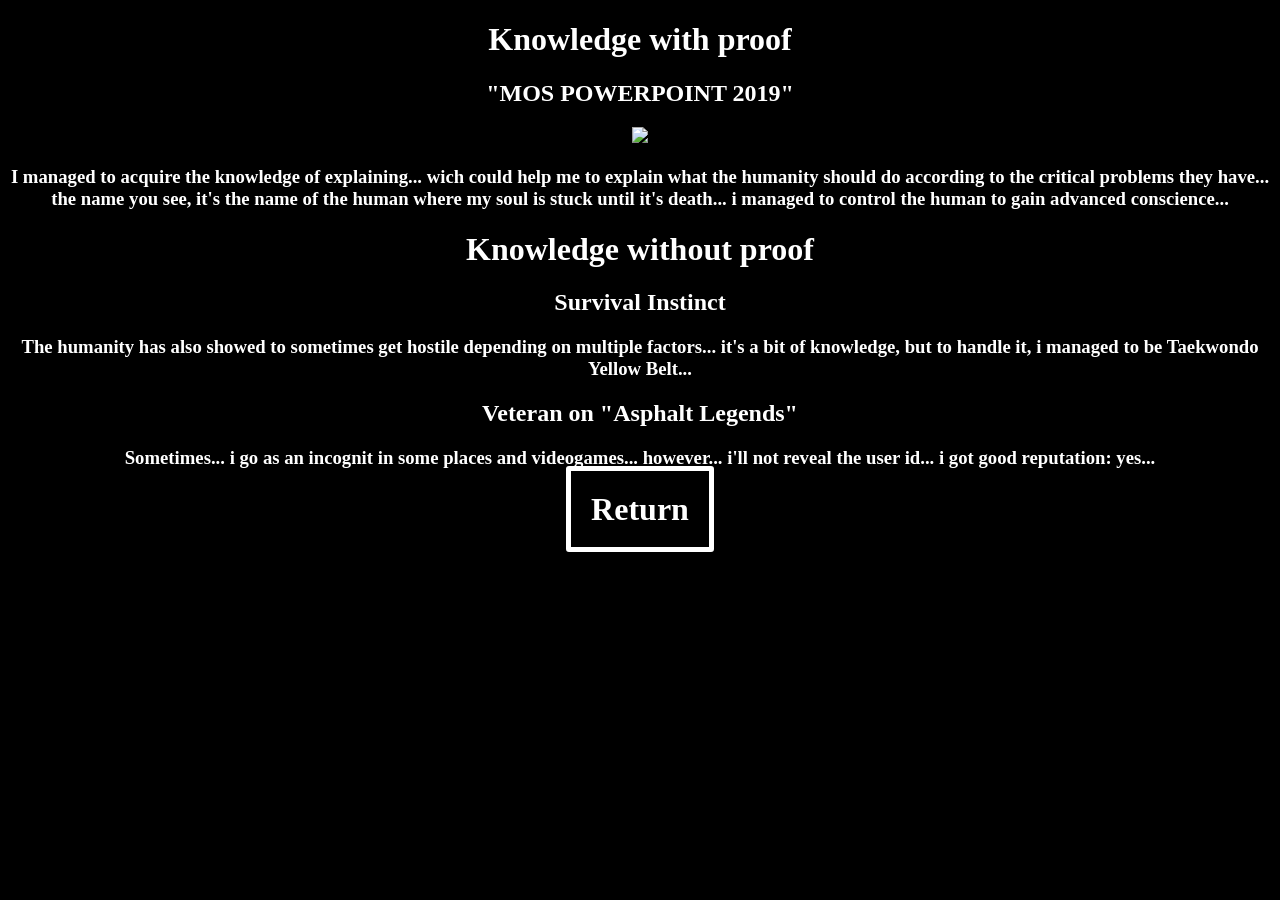
==== knowledge.html @ e3d227eb "Fix HTML formatting for 'Asphalt Legends' heading" ====
<!DOCTYPE html>
<html>
  <head>
    <title>Knowledge...</title>
    <link rel="stylesheet" href="styles.css">
  </head>
  <body>
    <h1>
      Knowledge with proof
    </h1>
    <h2><strong>"MOS POWERPOINT 2019"</strong></h2>
    <img src="pending image">
    <h3>I managed to acquire the <strong>knowledge of explaining</strong>... wich could help me to explain what the humanity should do according to the critical problems they have... the name you see, it's the name of the human where my soul is stuck until it's death... i managed to control the human to gain <strong>advanced conscience</strong>...</h3>
    <h1>Knowledge without proof</h1>
    <h2>Survival Instinct</h2>
    <h3>The humanity has also showed to sometimes get hostile depending on multiple factors... it's a bit of knowledge, but to handle it, i managed to be <strong>Taekwondo Yellow Belt</strong>...</h3>
    <h2>Veteran on "<strong>Asphalt Legends</strong>"</h2>
    <h3>Sometimes... i go as an incognit in some places and videogames... however... i'll not reveal the user id... i got good reputation: yes...</h3>
    <h1><a href="index.html">Return</a></h1>
  </body>
</html>
---- styles.css ----
body {
  text-align: center;
  background-color: black;
}

h1 {
  color: white;
}

h2 {
  color: white;
}

h3 {
  color: white;
}

a {
  border: 5px solid white;
  border-radius: 3px;
  text-decoration: none;
  padding: 20px;
  color: white;
}

a:hover {
  border: 6px solid red;
  padding: 22px;
  color: red;
  background-color: black;
}
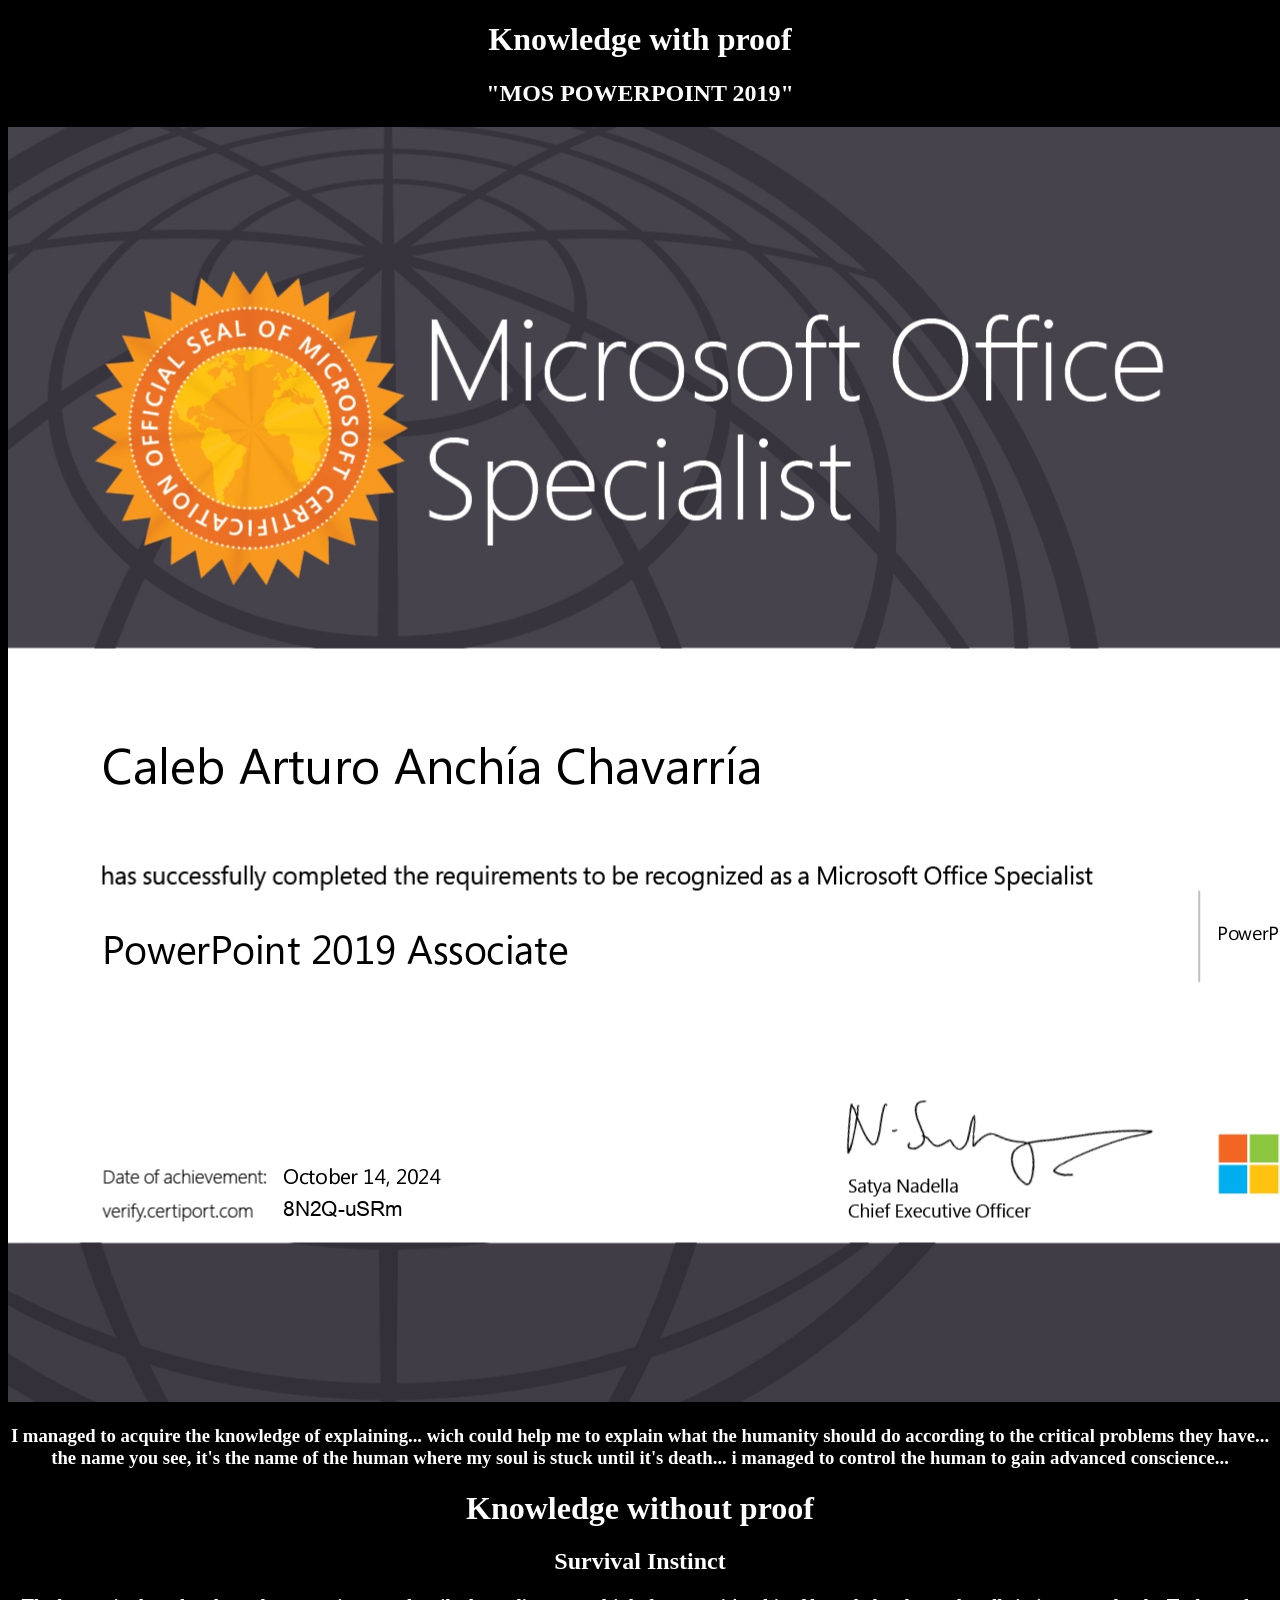
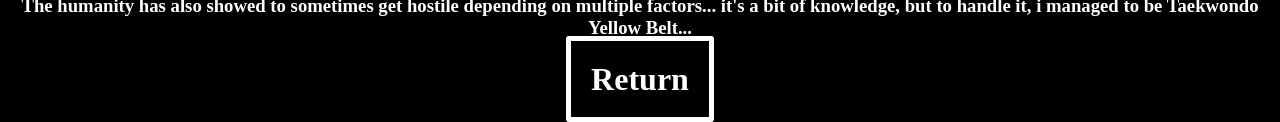
==== commit 5a7b888a: "Update image source and remove veteran section" ====
--- a/knowledge.html
+++ b/knowledge.html
@@ -9,13 +9,11 @@
       Knowledge with proof
     </h1>
     <h2><strong>"MOS POWERPOINT 2019"</strong></h2>
-    <img src="pending image">
+    <img src="MOS-Powerpoint-2019-Knowledge.jpg">
     <h3>I managed to acquire the <strong>knowledge of explaining</strong>... wich could help me to explain what the humanity should do according to the critical problems they have... the name you see, it's the name of the human where my soul is stuck until it's death... i managed to control the human to gain <strong>advanced conscience</strong>...</h3>
     <h1>Knowledge without proof</h1>
     <h2>Survival Instinct</h2>
     <h3>The humanity has also showed to sometimes get hostile depending on multiple factors... it's a bit of knowledge, but to handle it, i managed to be <strong>Taekwondo Yellow Belt</strong>...</h3>
-    <h2>Veteran on "<strong>Asphalt Legends</strong>"</h2>
-    <h3>Sometimes... i go as an incognit in some places and videogames... however... i'll not reveal the user id... i got good reputation: yes...</h3>
     <h1><a href="index.html">Return</a></h1>
   </body>
 </html>
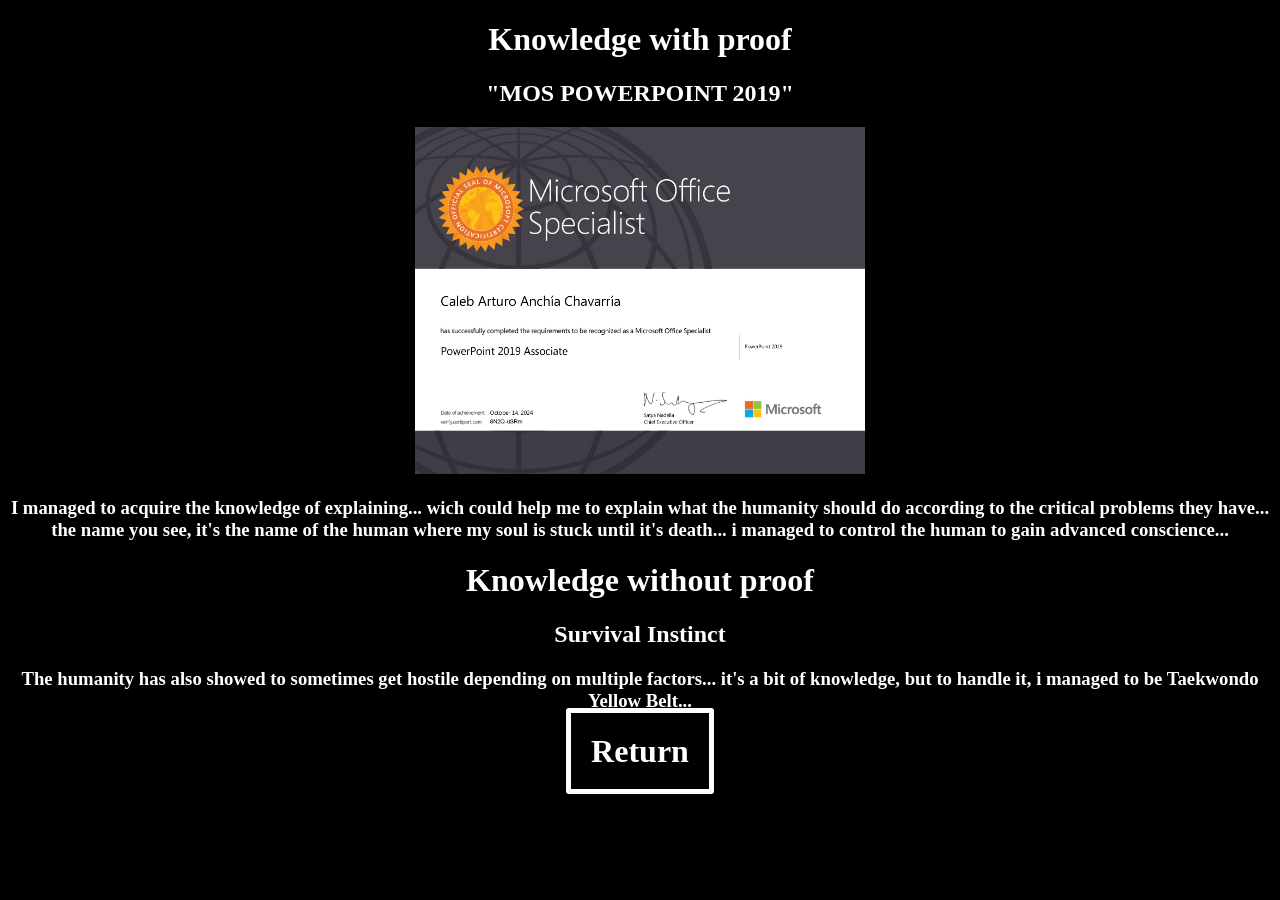
==== commit 6e219d5f: "Set width for MOS PowerPoint image Added width attribute to the image for better display." ====
--- a/knowledge.html
+++ b/knowledge.html
@@ -9,7 +9,7 @@
       Knowledge with proof
     </h1>
     <h2><strong>"MOS POWERPOINT 2019"</strong></h2>
-    <img src="MOS-Powerpoint-2019-Knowledge.jpg">
+    <img src="MOS-Powerpoint-2019-Knowledge.jpg" width="450">
     <h3>I managed to acquire the <strong>knowledge of explaining</strong>... wich could help me to explain what the humanity should do according to the critical problems they have... the name you see, it's the name of the human where my soul is stuck until it's death... i managed to control the human to gain <strong>advanced conscience</strong>...</h3>
     <h1>Knowledge without proof</h1>
     <h2>Survival Instinct</h2>
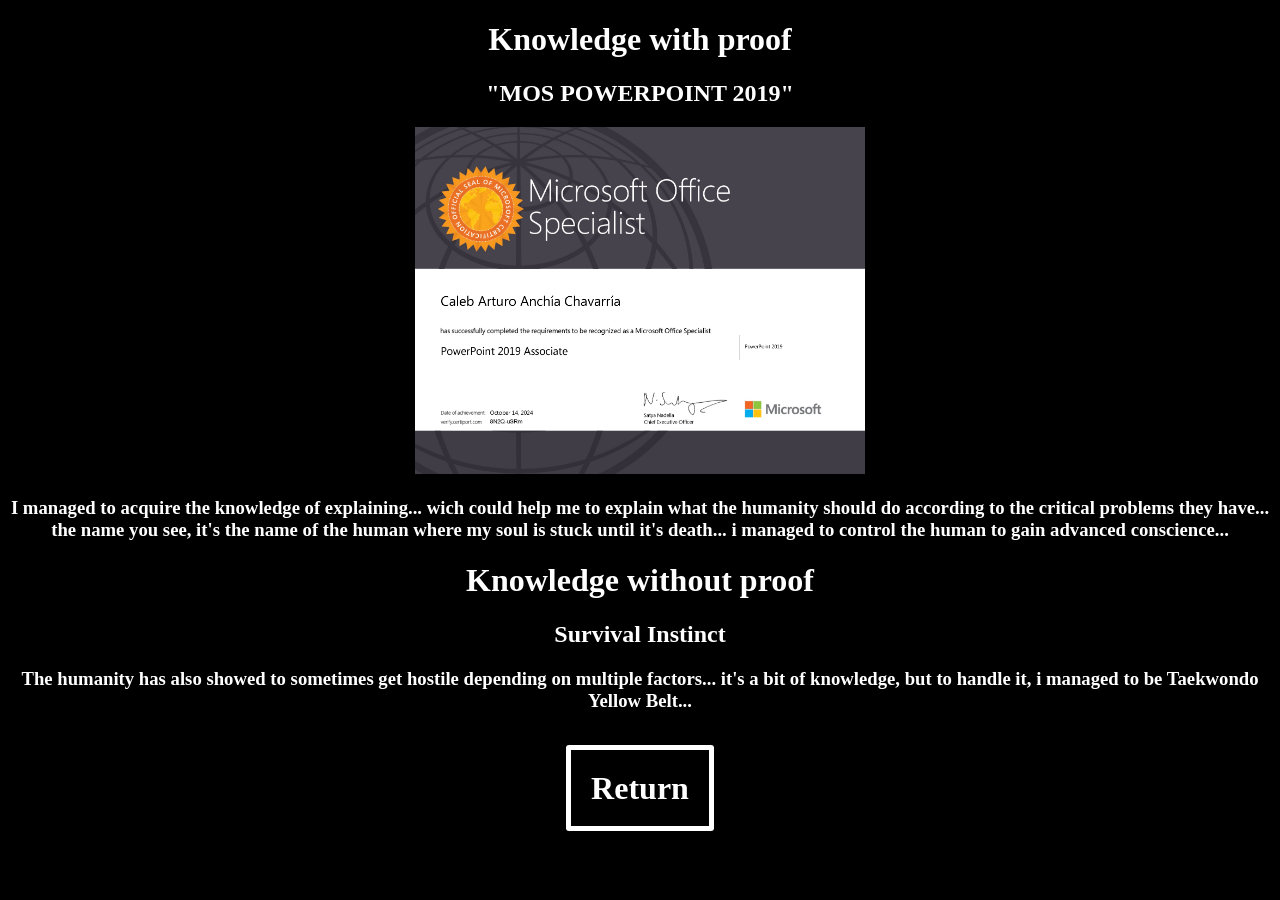
==== commit bfda87ee: "Add line break in knowledge.html for formatting" ====
--- a/knowledge.html
+++ b/knowledge.html
@@ -14,6 +14,7 @@
     <h1>Knowledge without proof</h1>
     <h2>Survival Instinct</h2>
     <h3>The humanity has also showed to sometimes get hostile depending on multiple factors... it's a bit of knowledge, but to handle it, i managed to be <strong>Taekwondo Yellow Belt</strong>...</h3>
+    <br>
     <h1><a href="index.html">Return</a></h1>
   </body>
 </html>
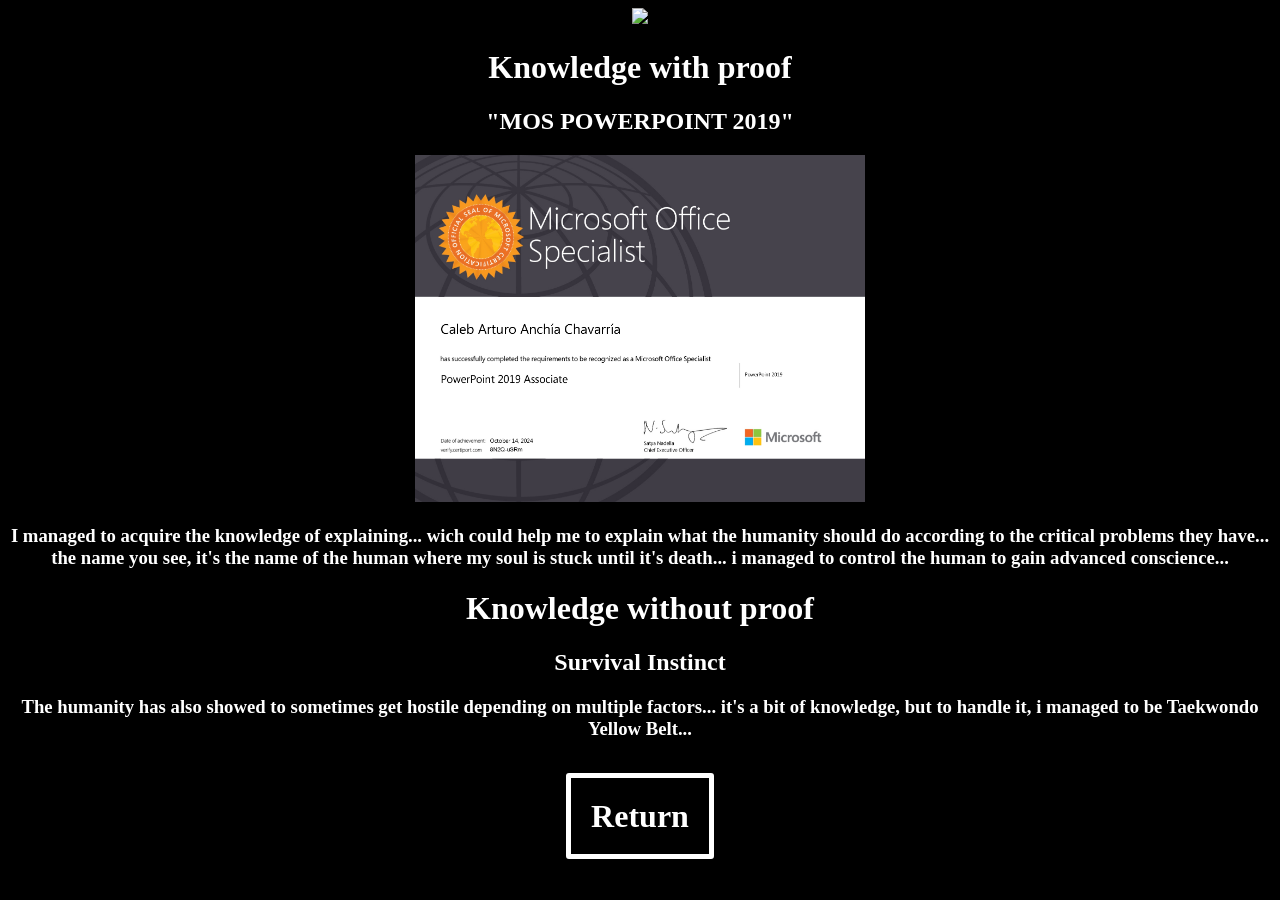
==== commit 8a54e383: "Add image to knowledge.html" ====
--- a/knowledge.html
+++ b/knowledge.html
@@ -5,6 +5,7 @@
     <link rel="stylesheet" href="styles.css">
   </head>
   <body>
+   <img src="https://tr.rbxcdn.com/180DAY-36aa53f55dec4d7b4f2fa1b10bd58dc4/150/150/Image/Webp/noFilter" width=750>
     <h1>
       Knowledge with proof
     </h1>
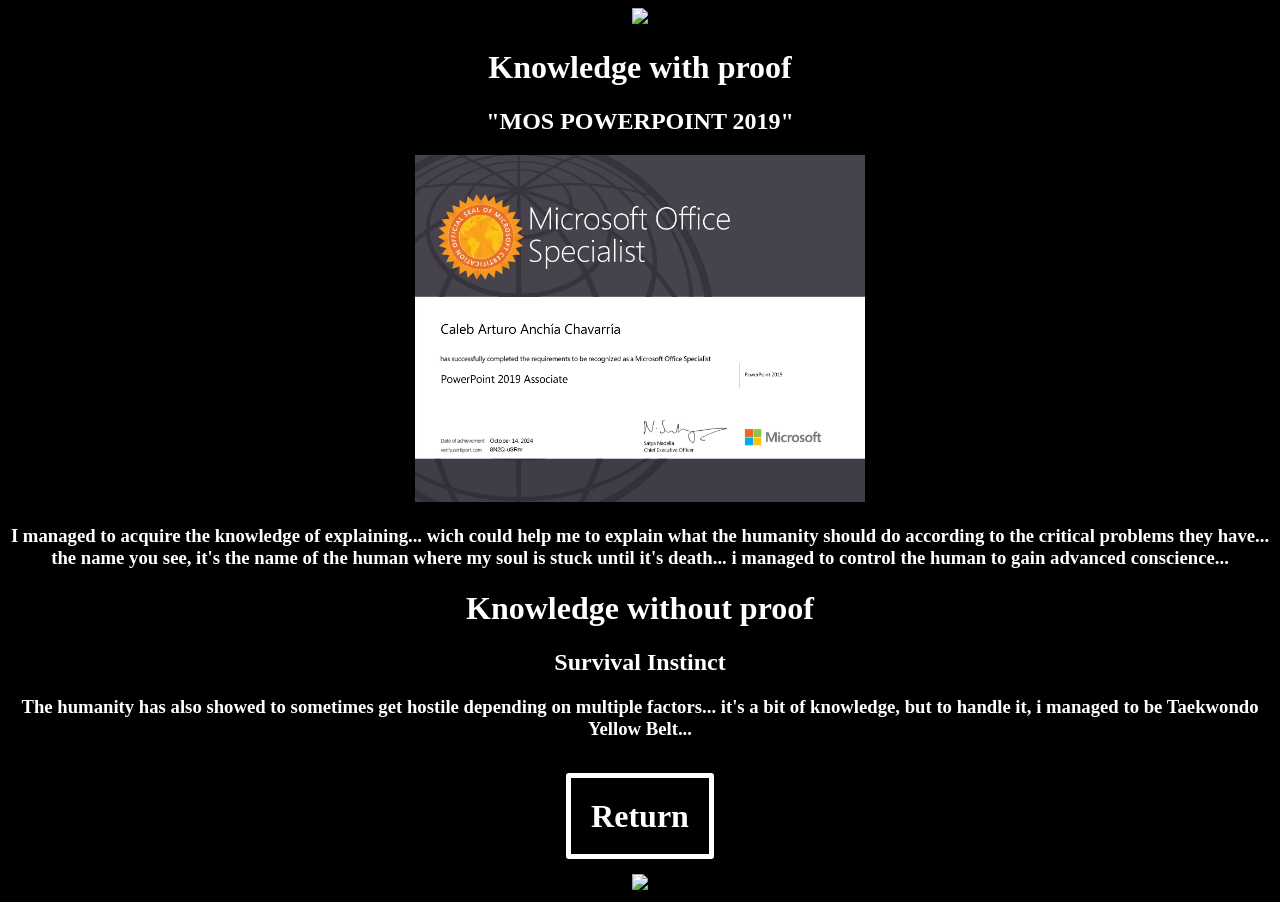
==== commit fc1eeb11: "Add image to knowledge.html" ====
--- a/knowledge.html
+++ b/knowledge.html
@@ -17,5 +17,7 @@
     <h3>The humanity has also showed to sometimes get hostile depending on multiple factors... it's a bit of knowledge, but to handle it, i managed to be <strong>Taekwondo Yellow Belt</strong>...</h3>
     <br>
     <h1><a href="index.html">Return</a></h1>
+    <br>
+    <img src="https://tr.rbxcdn.com/180DAY-36aa53f55dec4d7b4f2fa1b10bd58dc4/150/150/Image/Webp/noFilter">
   </body>
 </html>
